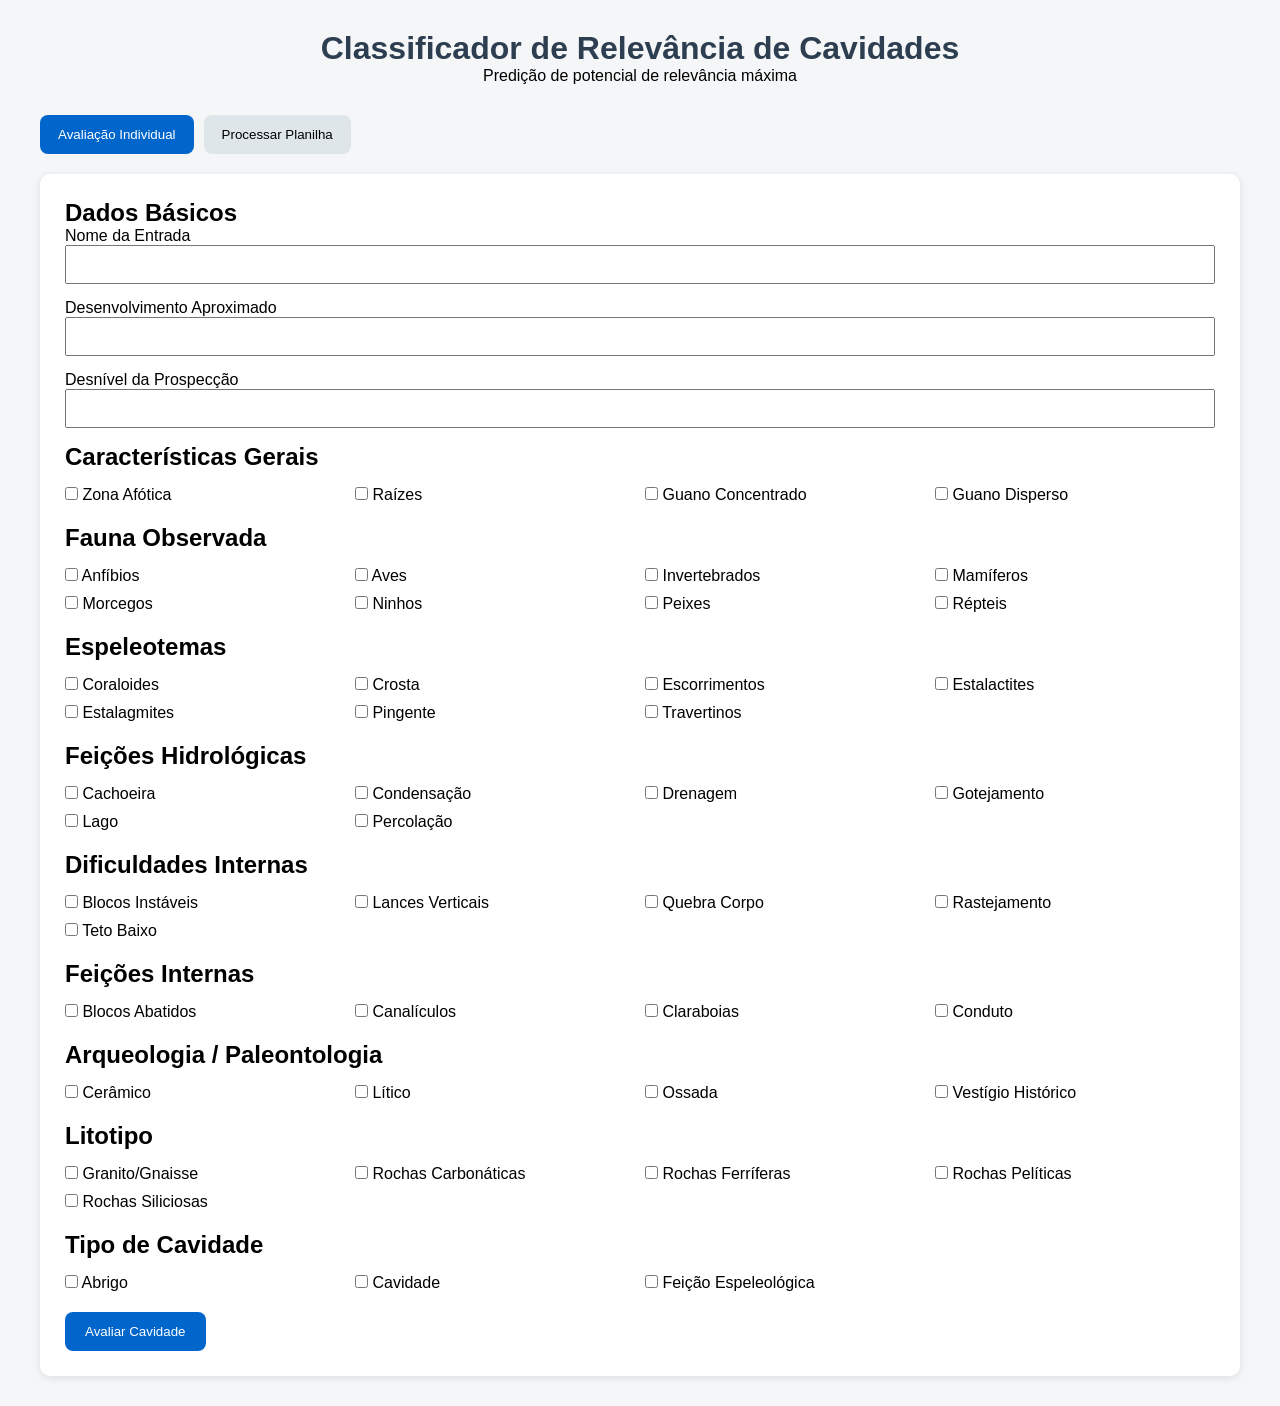
==== src/ml_relev_ncia_de_cavernas/templates/index.html @ 388c588d "chore: reestruturação repositório" ====
<!DOCTYPE html>
<html lang="pt-BR">
<head>
<meta charset="UTF-8">
<meta name="viewport" content="width=device-width, initial-scale=1.0">

<title>Classificador de Relevância de Cavidades</title>
<link rel="stylesheet" href="../static/css/style.css">
<script src="../static/js/app.js" defer ></script>
</head>
<body>

<div class="container">

    <header>
        <h1>Classificador de Relevância de Cavidades</h1>
        <p>Predição de potencial de relevância máxima</p>
    </header>

    <div class="tabs">

        <button class="tab active"
            onclick="abrirAba('individual')">
            Avaliação Individual
        </button>

        <button class="tab"
            onclick="abrirAba('planilha')">
            Processar Planilha
        </button>

    </div>

    <!-- ABA INDIVIDUAL -->

    <div id="individual" name="individual" class="content active">

    <div class="card">

    <h2>Dados Básicos</h2>

    <div class="field">
        <label>Nome da Entrada</label>
        <input type="number" id="nome_entrada" name="nome_entrada">
    </div>

    <div class="field">
        <label>Desenvolvimento Aproximado</label>
        <input type="number" id="desenv_aproximado" name="desenv_aproximado" step="0.01">
    </div>

    <div class="field">
        <label>Desnível da Prospecção</label>
        <input type="number" id="desnivel_propeccao" name="desnivel_propeccao" step="0.01">
    </div>

    <h2>Características Gerais</h2>

    <div class="checkbox-grid">

        <label><input type="checkbox" id="zona_afotica" name="zona_afotica"> Zona Afótica</label>

        <label><input type="checkbox" id="raizes" name="raizes"> Raízes</label>

        <label><input type="checkbox" id="ocorrencia_guano_concentrado" name="ocorrencia_guano_concentrado"> Guano Concentrado</label>

        <label><input type="checkbox" id="ocorrencia_guano_disperso" name="ocorrencia_guano_disperso"> Guano Disperso</label>

    </div>

    <h2>Fauna Observada</h2>

    <div class="checkbox-grid">

        <label><input type="checkbox" id="animal_observado_anfibios" name="animal_observado_anfibios"> Anfíbios</label>

        <label><input type="checkbox" id="animal_observado_aves" name="animal_observado_aves"> Aves</label>

        <label><input type="checkbox" id="animal_observado_invertebrados" name="animal_observado_invertebrados"> Invertebrados</label>

        <label><input type="checkbox" id="animal_observado_mamiferos" name="animal_observado_mamiferos"> Mamíferos</label>

        <label><input type="checkbox" id="animal_observado_morcegos" name="animal_observado_morcegos"> Morcegos</label>

        <label><input type="checkbox" id="animal_observado_ninhos" name="animal_observado_ninhos"> Ninhos</label>

        <label><input type="checkbox" id="animal_observado_peixes" name="animal_observado_peixes"> Peixes</label>

        <label><input type="checkbox" id="animal_observado_repteis" name="animal_observado_repteis"> Répteis</label>

    </div>

    <h2>Espeleotemas</h2>

    <div class="checkbox-grid">

        <label><input type="checkbox" id="tipo_espeleotema_coraloides" name="tipo_espeleotema_coraloides"> Coraloides</label>

        <label><input type="checkbox" id="tipo_espeleotema_crosta" name="tipo_espeleotema_crosta"> Crosta</label>

        <label><input type="checkbox" id="tipo_espeleotema_escorrimentos" name="tipo_espeleotema_escorrimentos"> Escorrimentos</label>

        <label><input type="checkbox" id="tipo_espeleotema_estalactites" name="tipo_espeleotema_estalactites"> Estalactites</label>

        <label><input type="checkbox" id="tipo_espeleotema_estalagmites" name="tipo_espeleotema_estalagmites"> Estalagmites</label>

        <label><input type="checkbox" id="tipo_espeleotema_pingente" name="tipo_espeleotema_pingente"> Pingente</label>

        <label><input type="checkbox" id="tipo_espeleotema_travertinos" name="tipo_espeleotema_travertinos"> Travertinos</label>

    </div>

    <h2>Feições Hidrológicas</h2>

    <div class="checkbox-grid">

        <label><input type="checkbox" id="feicao_hidrologica_cachoeira" name="feicao_hidrologica_cachoeira"> Cachoeira</label>

        <label><input type="checkbox" id="feicao_hidrologica_condensacao" name="feicao_hidrologica_condensacao"> Condensação</label>

        <label><input type="checkbox" id="feicao_hidrologica_drenagem" name="feicao_hidrologica_drenagem"> Drenagem</label>

        <label><input type="checkbox" id="feicao_hidrologica_gotejamento" name="feicao_hidrologica_gotejamento"> Gotejamento</label>

        <label><input type="checkbox" id="feicao_hidrologica_lago" name="feicao_hidrologica_lago"> Lago</label>

        <label><input type="checkbox" id="feicao_hidrologica_percolacao" name="feicao_hidrologica_percolacao"> Percolação</label>

    </div>

    <h2>Dificuldades Internas</h2>

    <div class="checkbox-grid">

        <label><input type="checkbox" id="dificuldade_interna_blocos_instaveis" name="dificuldade_interna_blocos_instaveis"> Blocos Instáveis</label>

        <label><input type="checkbox" id="dificuldade_interna_lances_verticais" name="dificuldade_interna_lances_verticais"> Lances Verticais</label>

        <label><input type="checkbox" id="dificuldade_interna_quebra_corpo" name="dificuldade_interna_quebra_corpo"> Quebra Corpo</label>

        <label><input type="checkbox" id="dificuldade_interna_rastejamento" name="dificuldade_interna_rastejamento"> Rastejamento</label>

        <label><input type="checkbox" id="dificuldade_interna_teto_baixo" name="dificuldade_interna_teto_baixo"> Teto Baixo</label>

    </div>

    <h2>Feições Internas</h2>

    <div class="checkbox-grid">

        <label><input type="checkbox" id="feicao_interna_blocos_abatidos" name="feicao_interna_blocos_abatidos"> Blocos Abatidos</label>

        <label><input type="checkbox" id="feicao_interna_canaliculos" name="feicao_interna_canaliculos"> Canalículos</label>

        <label><input type="checkbox" id="feicao_interna_claraboias" name="feicao_interna_claraboias"> Claraboias</label>

        <label><input type="checkbox" id="feicao_interna_conduto" name="feicao_interna_conduto"> Conduto</label>

    </div>

    <h2>Arqueologia / Paleontologia</h2>

    <div class="checkbox-grid">

        <label><input type="checkbox" id="arqueologia_paleontologia_ceramico" name="arqueologia_paleontologia_ceramico"> Cerâmico</label>

        <label><input type="checkbox" id="arqueologia_paleontologia_litico" name="arqueologia_paleontologia_litico"> Lítico</label>

        <label><input type="checkbox" id="arqueologia_paleontologia_ossada" name="arqueologia_paleontologia_ossada"> Ossada</label>

        <label><input type="checkbox" id="arqueologia_paleontologia_vestigio_historico" name="arqueologia_paleontologia_vestigio_historico"> Vestígio Histórico</label>

    </div>

    <h2>Litotipo</h2>

    <div class="checkbox-grid">

        <label><input type="checkbox" id="litotipo_prospeccao_granito_gnaisse" name="litotipo_prospeccao_granito_gnaisse"> Granito/Gnaisse</label>

        <label><input type="checkbox" id="litotipo_prospeccao_rochas_carbonaticas" name="litotipo_prospeccao_rochas_carbonaticas"> Rochas Carbonáticas</label>

        <label><input type="checkbox" id="litotipo_prospeccao_rochas_ferriferas" name="litotipo_prospeccao_rochas_ferriferas"> Rochas Ferríferas</label>

        <label><input type="checkbox" id="litotipo_prospeccao_rochas_peliticas" name="litotipo_prospeccao_rochas_peliticas"> Rochas Pelíticas</label>

        <label><input type="checkbox" id="litotipo_prospeccao_rochas_siliciosas" name="litotipo_prospeccao_rochas_siliciosas"> Rochas Siliciosas</label>

    </div>

    <h2>Tipo de Cavidade</h2>

    <div class="checkbox-grid">

        <label><input type="checkbox" id="tipo_cavidade__abrigo" name="tipo_cavidade__abrigo"> Abrigo</label>

        <label><input type="checkbox" id="tipo_cavidade__cavidade" name="tipo_cavidade__cavidade"> Cavidade</label>

        <label><input type="checkbox" id="tipo_cavidade__feicao_espeleologica" name="tipo_cavidade__feicao_espeleologica"> Feição Espeleológica</label>

    </div>

    <button
        class="btn"
        onclick="avaliarIndividual()">
        Avaliar Cavidade
    </button>

</div>

        <div id="resultado" name="resultado" class="resultado">

            <h2>Resultado</h2>

            <div id="score" name="score" class="score">
                0%
            </div>

            <div id="classe" name="classe" class="classe">
                --
            </div>

        </div>

    </div>

    <div id="planilha" name="planilha" class="content">

        <div class="card">

            <h2>Processamento em Lote</h2>

            <button class="btn">

                📥 Baixar Template Excel
            </button>

            </div>

            <br>

            <input type="file"
                accept=".xlsx">

            <br><br>

            <button
                class="btn"
                onclick="processarPlanilha()">

                Processar Planilha

            </button>

        </div>

        <div id="planilhaResultado" name="planilhaResultado"
             class="resultado">

            <h2>Processamento Concluído</h2>

            <button class="btn">

                📊 Baixar Resultado

            </button>

        </div>

    </div>

</div>

</body>
</html>
---- src/ml_relev_ncia_de_cavernas/static/css/style.css ----
*{
    margin:0;
    padding:0;
    box-sizing:border-box;
}

body{
    font-family:Segoe UI, sans-serif;
    background:#f4f6f8;
    padding:30px;
}

.container{
    max-width:1200px;
    margin:auto;
}

header{
    text-align:center;
    margin-bottom:30px;
}

header h1{
    color:#2c3e50;
}

.tabs{
    display:flex;
    gap:10px;
    margin-bottom:20px;
}

.tab{
    padding:12px 18px;
    border:none;
    cursor:pointer;
    background:#dfe6e9;
    border-radius:8px;
}

.tab.active{
    background:#0066cc;
    color:white;
}

.content{
    display:none;
}

.content.active{
    display:block;
}

.card{
    background:white;
    padding:25px;
    border-radius:10px;
    box-shadow:0 2px 8px rgba(0,0,0,.1);
}

.field{
    margin-bottom:15px;
}

input[type=number]{
    width:100%;
    padding:10px;
}

.checkbox-grid{
    display:grid;
    grid-template-columns:repeat(auto-fill,minmax(250px,1fr));
    gap:10px;
    margin-top:15px;
    margin-bottom:20px;
}

.btn{
    background:#0066cc;
    color:white;
    border:none;
    padding:12px 20px;
    border-radius:8px;
    cursor:pointer;
}

.btn:hover{
    background:#004e9c;
}

.resultado{
    margin-top:20px;
    background:white;
    padding:20px;
    border-radius:10px;
    box-shadow:0 2px 8px rgba(0,0,0,.1);

    display:none;
}

.score{
    font-size:60px;
    font-weight:bold;
    color:#16a085;
}

.classe{
    font-size:24px;
}
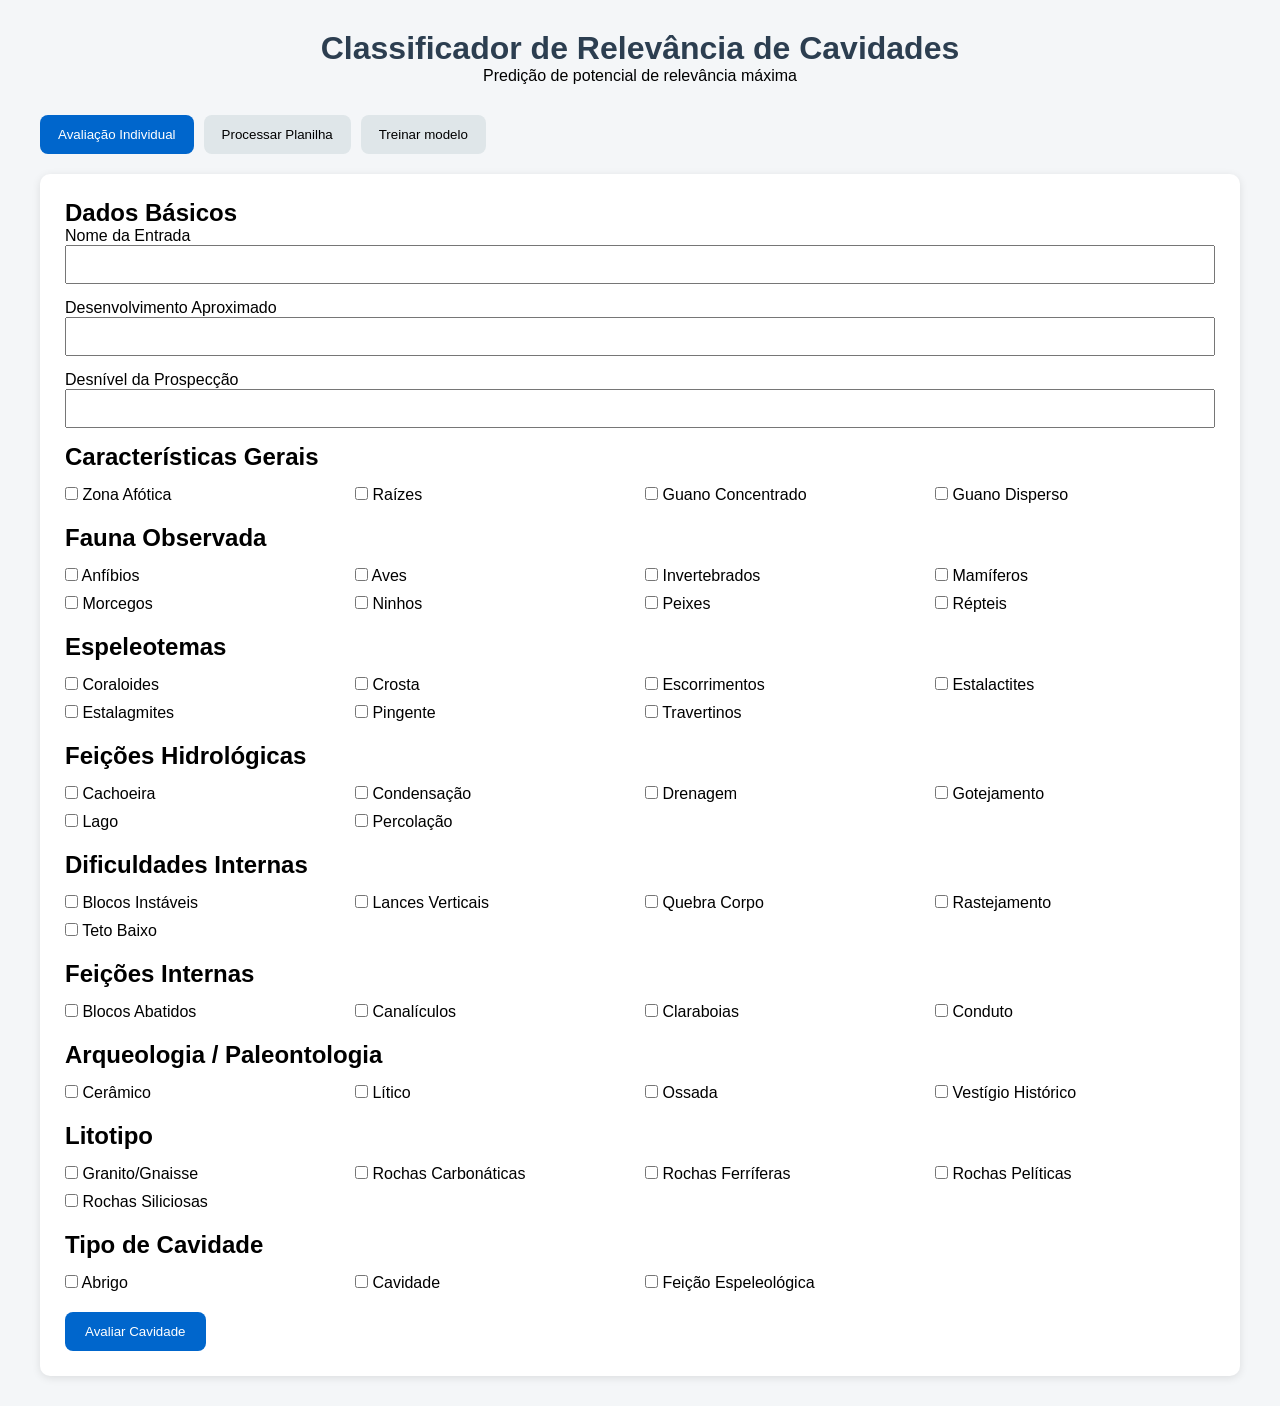
==== commit 6ad37382: "feat: Front do sas, exportação modelo sas" ====
--- a/src/ml_relev_ncia_de_cavernas/templates/index.html
+++ b/src/ml_relev_ncia_de_cavernas/templates/index.html
@@ -1,275 +1,434 @@
 <!DOCTYPE html>
 <html lang="pt-BR">
+
 <head>
-<meta charset="UTF-8">
-<meta name="viewport" content="width=device-width, initial-scale=1.0">
-
-<title>Classificador de Relevância de Cavidades</title>
-<link rel="stylesheet" href="../static/css/style.css">
-<script src="../static/js/app.js" defer ></script>
+    <meta charset="UTF-8">
+    <meta name="viewport" content="width=device-width, initial-scale=1.0">
+
+    <title>Classificador de Relevância de Cavidades</title>
+
+    <link rel="stylesheet" href="../static/css/style.css">
+    <script src="../static/js/app.js" defer></script>
 </head>
+
+
 <body>
 
-<div class="container">
-
-    <header>
-        <h1>Classificador de Relevância de Cavidades</h1>
-        <p>Predição de potencial de relevância máxima</p>
-    </header>
-
-    <div class="tabs">
-
-        <button class="tab active"
-            onclick="abrirAba('individual')">
-            Avaliação Individual
-        </button>
-
-        <button class="tab"
-            onclick="abrirAba('planilha')">
-            Processar Planilha
-        </button>
+    <div class="container">
+
+        <header>
+            <h1>Classificador de Relevância de Cavidades</h1>
+            <p>Predição de potencial de relevância máxima</p>
+        </header>
+
+        <div class="tabs">
+
+            <button class="tab active" onclick="abrirAba('individual', event)">
+                Avaliação Individual
+            </button>
+
+            <button class="tab" onclick="abrirAba('planilha', event)">
+                Processar Planilha
+            </button>
+
+            <button class="tab" onclick="abrirAba('treinamento', event)">
+                Treinar modelo
+            </button>
+
+        </div>
+
+        <!-- ABA INDIVIDUAL -->
+        <div id="individual" name="individual" class="content active">
+
+            <div class="card">
+
+                <h2>Dados Básicos</h2>
+
+                <div class="field">
+                    <label>Nome da Entrada</label>
+                    <input type="number" id="nome_entrada" name="nome_entrada">
+                </div>
+
+                <div class="field">
+                    <label>Desenvolvimento Aproximado</label>
+                    <input type="number" id="desenv_aproximado" name="desenv_aproximado" step="0.01">
+                </div>
+
+                <div class="field">
+                    <label>Desnível da Prospecção</label>
+                    <input type="number" id="desnivel_propeccao" name="desnivel_propeccao" step="0.01">
+                </div>
+
+                <h2>Características Gerais</h2>
+
+                <div class="checkbox-grid">
+
+                    <label>
+                        <input type="checkbox" id="zona_afotica" name="zona_afotica">
+                        Zona Afótica
+                    </label>
+
+                    <label>
+                        <input type="checkbox" id="raizes" name="raizes">
+                        Raízes
+                    </label>
+
+                    <label>
+                        <input type="checkbox" id="ocorrencia_guano_concentrado" name="ocorrencia_guano_concentrado">
+                        Guano Concentrado
+                    </label>
+
+                    <label>
+                        <input type="checkbox" id="ocorrencia_guano_disperso" name="ocorrencia_guano_disperso">
+                        Guano Disperso
+                    </label>
+
+                </div>
+
+                <h2>Fauna Observada</h2>
+
+                <div class="checkbox-grid">
+
+                    <label>
+                        <input type="checkbox" id="animal_observado_anfibios" name="animal_observado_anfibios">
+                        Anfíbios
+                    </label>
+
+                    <label>
+                        <input type="checkbox" id="animal_observado_aves" name="animal_observado_aves">
+                        Aves
+                    </label>
+
+                    <label>
+                        <input type="checkbox" id="animal_observado_invertebrados" name="animal_observado_invertebrados">
+                        Invertebrados
+                    </label>
+
+                    <label>
+                        <input type="checkbox" id="animal_observado_mamiferos" name="animal_observado_mamiferos">
+                        Mamíferos
+                    </label>
+
+                    <label>
+                        <input type="checkbox" id="animal_observado_morcegos" name="animal_observado_morcegos">
+                        Morcegos
+                    </label>
+
+                    <label>
+                        <input type="checkbox" id="animal_observado_ninhos" name="animal_observado_ninhos">
+                        Ninhos
+                    </label>
+
+                    <label>
+                        <input type="checkbox" id="animal_observado_peixes" name="animal_observado_peixes">
+                        Peixes
+                    </label>
+
+                    <label>
+                        <input type="checkbox" id="animal_observado_repteis" name="animal_observado_repteis">
+                        Répteis
+                    </label>
+
+                </div>
+
+                <h2>Espeleotemas</h2>
+
+                <div class="checkbox-grid">
+
+                    <label>
+                        <input type="checkbox" id="tipo_espeleotema_coraloides" name="tipo_espeleotema_coraloides">
+                        Coraloides
+                    </label>
+
+                    <label>
+                        <input type="checkbox" id="tipo_espeleotema_crosta" name="tipo_espeleotema_crosta">
+                        Crosta
+                    </label>
+
+                    <label>
+                        <input type="checkbox" id="tipo_espeleotema_escorrimentos" name="tipo_espeleotema_escorrimentos">
+                        Escorrimentos
+                    </label>
+
+                    <label>
+                        <input type="checkbox" id="tipo_espeleotema_estalactites" name="tipo_espeleotema_estalactites">
+                        Estalactites
+                    </label>
+
+                    <label>
+                        <input type="checkbox" id="tipo_espeleotema_estalagmites" name="tipo_espeleotema_estalagmites">
+                        Estalagmites
+                    </label>
+
+                    <label>
+                        <input type="checkbox" id="tipo_espeleotema_pingente" name="tipo_espeleotema_pingente">
+                        Pingente
+                    </label>
+
+                    <label>
+                        <input type="checkbox" id="tipo_espeleotema_travertinos" name="tipo_espeleotema_travertinos">
+                        Travertinos
+                    </label>
+
+                </div>
+
+                <h2>Feições Hidrológicas</h2>
+
+                <div class="checkbox-grid">
+
+                    <label>
+                        <input type="checkbox" id="feicao_hidrologica_cachoeira" name="feicao_hidrologica_cachoeira">
+                        Cachoeira
+                    </label>
+
+                    <label>
+                        <input type="checkbox" id="feicao_hidrologica_condensacao" name="feicao_hidrologica_condensacao">
+                        Condensação
+                    </label>
+
+                    <label>
+                        <input type="checkbox" id="feicao_hidrologica_drenagem" name="feicao_hidrologica_drenagem">
+                        Drenagem
+                    </label>
+
+                    <label>
+                        <input type="checkbox" id="feicao_hidrologica_gotejamento" name="feicao_hidrologica_gotejamento">
+                        Gotejamento
+                    </label>
+
+                    <label>
+                        <input type="checkbox" id="feicao_hidrologica_lago" name="feicao_hidrologica_lago">
+                        Lago
+                    </label>
+
+                    <label>
+                        <input type="checkbox" id="feicao_hidrologica_percolacao" name="feicao_hidrologica_percolacao">
+                        Percolação
+                    </label>
+
+                </div>
+
+                <h2>Dificuldades Internas</h2>
+
+                <div class="checkbox-grid">
+
+                    <label>
+                        <input type="checkbox" id="dificuldade_interna_blocos_instaveis" name="dificuldade_interna_blocos_instaveis">
+                        Blocos Instáveis
+                    </label>
+
+                    <label>
+                        <input type="checkbox" id="dificuldade_interna_lances_verticais" name="dificuldade_interna_lances_verticais">
+                        Lances Verticais
+                    </label>
+
+                    <label>
+                        <input type="checkbox" id="dificuldade_interna_quebra_corpo" name="dificuldade_interna_quebra_corpo">
+                        Quebra Corpo
+                    </label>
+
+                    <label>
+                        <input type="checkbox" id="dificuldade_interna_rastejamento" name="dificuldade_interna_rastejamento">
+                        Rastejamento
+                    </label>
+
+                    <label>
+                        <input type="checkbox" id="dificuldade_interna_teto_baixo" name="dificuldade_interna_teto_baixo">
+                        Teto Baixo
+                    </label>
+
+                </div>
+
+                <h2>Feições Internas</h2>
+
+                <div class="checkbox-grid">
+
+                    <label>
+                        <input type="checkbox" id="feicao_interna_blocos_abatidos" name="feicao_interna_blocos_abatidos">
+                        Blocos Abatidos
+                    </label>
+
+                    <label>
+                        <input type="checkbox" id="feicao_interna_canaliculos" name="feicao_interna_canaliculos">
+                        Canalículos
+                    </label>
+
+                    <label>
+                        <input type="checkbox" id="feicao_interna_claraboias" name="feicao_interna_claraboias">
+                        Claraboias
+                    </label>
+
+                    <label>
+                        <input type="checkbox" id="feicao_interna_conduto" name="feicao_interna_conduto">
+                        Conduto
+                    </label>
+
+                </div>
+
+                <h2>Arqueologia / Paleontologia</h2>
+
+                <div class="checkbox-grid">
+
+                    <label>
+                        <input type="checkbox" id="arqueologia_paleontologia_ceramico" name="arqueologia_paleontologia_ceramico">
+                        Cerâmico
+                    </label>
+
+                    <label>
+                        <input type="checkbox" id="arqueologia_paleontologia_litico" name="arqueologia_paleontologia_litico">
+                        Lítico
+                    </label>
+
+                    <label>
+                        <input type="checkbox" id="arqueologia_paleontologia_ossada" name="arqueologia_paleontologia_ossada">
+                        Ossada
+                    </label>
+
+                    <label>
+                        <input type="checkbox" id="arqueologia_paleontologia_vestigio_historico" name="arqueologia_paleontologia_vestigio_historico">
+                        Vestígio Histórico
+                    </label>
+
+                </div>
+
+                <h2>Litotipo</h2>
+
+                <div class="checkbox-grid">
+
+                    <label>
+                        <input type="checkbox" id="litotipo_prospeccao_granito_gnaisse" name="litotipo_prospeccao_granito_gnaisse">
+                        Granito/Gnaisse
+                    </label>
+
+                    <label>
+                        <input type="checkbox" id="litotipo_prospeccao_rochas_carbonaticas" name="litotipo_prospeccao_rochas_carbonaticas">
+                        Rochas Carbonáticas
+                    </label>
+
+                    <label>
+                        <input type="checkbox" id="litotipo_prospeccao_rochas_ferriferas" name="litotipo_prospeccao_rochas_ferriferas">
+                        Rochas Ferríferas
+                    </label>
+
+                    <label>
+                        <input type="checkbox" id="litotipo_prospeccao_rochas_peliticas" name="litotipo_prospeccao_rochas_peliticas">
+                        Rochas Pelíticas
+                    </label>
+
+                    <label>
+                        <input type="checkbox" id="litotipo_prospeccao_rochas_siliciosas" name="litotipo_prospeccao_rochas_siliciosas">
+                        Rochas Siliciosas
+                    </label>
+
+                </div>
+
+                <h2>Tipo de Cavidade</h2>
+
+                <div class="checkbox-grid">
+
+                    <label>
+                        <input type="checkbox" id="tipo_cavidade__abrigo" name="tipo_cavidade__abrigo">
+                        Abrigo
+                    </label>
+
+                    <label>
+                        <input type="checkbox" id="tipo_cavidade__cavidade" name="tipo_cavidade__cavidade">
+                        Cavidade
+                    </label>
+
+                    <label>
+                        <input type="checkbox" id="tipo_cavidade__feicao_espeleologica" name="tipo_cavidade__feicao_espeleologica">
+                        Feição Espeleológica
+                    </label>
+
+                </div>
+
+                <button class="btn" onclick="avaliarIndividual()">
+                    Avaliar Cavidade
+                </button>
+
+            </div>
+
+            <div id="resultado" name="resultado" class="resultado">
+
+                <h2>Resultado</h2>
+
+                <div id="score" name="score" class="score">
+                    0%
+                </div>
+
+                <div id="classe" name="classe" class="classe">
+                    --
+                </div>
+
+            </div>
+
+        </div>
+
+        <!-- ABA PLANILHA -->
+        <div id="planilha" name="planilha" class="content">
+
+            <div class="card">
+
+                <h2>Processamento em Lote</h2>
+
+                <a href="../static/files/template.xlsx">
+                    <button  class="btn" type="button">
+                        📥 Baixar Template Excel
+                    </button>
+                </a>
+
+            </div>
+
+            <br>
+
+            <input
+                type="file"
+                accept=".xlsx"
+                id="arquivoExcel">
+
+            <br><br>
+
+            <button class="btn" onclick="processarPlanilha()">
+                Processar Planilha
+            </button>
+
+            <div id="planilhaResultado" name="planilhaResultado" class="resultado">
+
+                <h2>Processamento Concluído</h2>
+
+                <button class="btn" id="btnDownloadResultado">
+                    📊 Baixar Resultado
+                </button>
+
+            </div>
+
+        </div>
+
+        <!-- ABA TREINAMENTO -->
+        <div id="treinamento" name="treinamento" class="content">
+
+            <div class="card">
+
+                <h2>Treinamento do modelo</h2>
+
+                <button class="btn" onclick="processarTreinamento()">
+                    📥 Treinar modelo
+                </button>
+
+            </div>
+
+            <br>
+
+            <input
+                type="file"
+                accept=".xlsx"
+                id="arquivoTreinamento">
+
+        </div>
 
     </div>
 
-    <!-- ABA INDIVIDUAL -->
-
-    <div id="individual" name="individual" class="content active">
-
-    <div class="card">
-
-    <h2>Dados Básicos</h2>
-
-    <div class="field">
-        <label>Nome da Entrada</label>
-        <input type="number" id="nome_entrada" name="nome_entrada">
-    </div>
-
-    <div class="field">
-        <label>Desenvolvimento Aproximado</label>
-        <input type="number" id="desenv_aproximado" name="desenv_aproximado" step="0.01">
-    </div>
-
-    <div class="field">
-        <label>Desnível da Prospecção</label>
-        <input type="number" id="desnivel_propeccao" name="desnivel_propeccao" step="0.01">
-    </div>
-
-    <h2>Características Gerais</h2>
-
-    <div class="checkbox-grid">
-
-        <label><input type="checkbox" id="zona_afotica" name="zona_afotica"> Zona Afótica</label>
-
-        <label><input type="checkbox" id="raizes" name="raizes"> Raízes</label>
-
-        <label><input type="checkbox" id="ocorrencia_guano_concentrado" name="ocorrencia_guano_concentrado"> Guano Concentrado</label>
-
-        <label><input type="checkbox" id="ocorrencia_guano_disperso" name="ocorrencia_guano_disperso"> Guano Disperso</label>
-
-    </div>
-
-    <h2>Fauna Observada</h2>
-
-    <div class="checkbox-grid">
-
-        <label><input type="checkbox" id="animal_observado_anfibios" name="animal_observado_anfibios"> Anfíbios</label>
-
-        <label><input type="checkbox" id="animal_observado_aves" name="animal_observado_aves"> Aves</label>
-
-        <label><input type="checkbox" id="animal_observado_invertebrados" name="animal_observado_invertebrados"> Invertebrados</label>
-
-        <label><input type="checkbox" id="animal_observado_mamiferos" name="animal_observado_mamiferos"> Mamíferos</label>
-
-        <label><input type="checkbox" id="animal_observado_morcegos" name="animal_observado_morcegos"> Morcegos</label>
-
-        <label><input type="checkbox" id="animal_observado_ninhos" name="animal_observado_ninhos"> Ninhos</label>
-
-        <label><input type="checkbox" id="animal_observado_peixes" name="animal_observado_peixes"> Peixes</label>
-
-        <label><input type="checkbox" id="animal_observado_repteis" name="animal_observado_repteis"> Répteis</label>
-
-    </div>
-
-    <h2>Espeleotemas</h2>
-
-    <div class="checkbox-grid">
-
-        <label><input type="checkbox" id="tipo_espeleotema_coraloides" name="tipo_espeleotema_coraloides"> Coraloides</label>
-
-        <label><input type="checkbox" id="tipo_espeleotema_crosta" name="tipo_espeleotema_crosta"> Crosta</label>
-
-        <label><input type="checkbox" id="tipo_espeleotema_escorrimentos" name="tipo_espeleotema_escorrimentos"> Escorrimentos</label>
-
-        <label><input type="checkbox" id="tipo_espeleotema_estalactites" name="tipo_espeleotema_estalactites"> Estalactites</label>
-
-        <label><input type="checkbox" id="tipo_espeleotema_estalagmites" name="tipo_espeleotema_estalagmites"> Estalagmites</label>
-
-        <label><input type="checkbox" id="tipo_espeleotema_pingente" name="tipo_espeleotema_pingente"> Pingente</label>
-
-        <label><input type="checkbox" id="tipo_espeleotema_travertinos" name="tipo_espeleotema_travertinos"> Travertinos</label>
-
-    </div>
-
-    <h2>Feições Hidrológicas</h2>
-
-    <div class="checkbox-grid">
-
-        <label><input type="checkbox" id="feicao_hidrologica_cachoeira" name="feicao_hidrologica_cachoeira"> Cachoeira</label>
-
-        <label><input type="checkbox" id="feicao_hidrologica_condensacao" name="feicao_hidrologica_condensacao"> Condensação</label>
-
-        <label><input type="checkbox" id="feicao_hidrologica_drenagem" name="feicao_hidrologica_drenagem"> Drenagem</label>
-
-        <label><input type="checkbox" id="feicao_hidrologica_gotejamento" name="feicao_hidrologica_gotejamento"> Gotejamento</label>
-
-        <label><input type="checkbox" id="feicao_hidrologica_lago" name="feicao_hidrologica_lago"> Lago</label>
-
-        <label><input type="checkbox" id="feicao_hidrologica_percolacao" name="feicao_hidrologica_percolacao"> Percolação</label>
-
-    </div>
-
-    <h2>Dificuldades Internas</h2>
-
-    <div class="checkbox-grid">
-
-        <label><input type="checkbox" id="dificuldade_interna_blocos_instaveis" name="dificuldade_interna_blocos_instaveis"> Blocos Instáveis</label>
-
-        <label><input type="checkbox" id="dificuldade_interna_lances_verticais" name="dificuldade_interna_lances_verticais"> Lances Verticais</label>
-
-        <label><input type="checkbox" id="dificuldade_interna_quebra_corpo" name="dificuldade_interna_quebra_corpo"> Quebra Corpo</label>
-
-        <label><input type="checkbox" id="dificuldade_interna_rastejamento" name="dificuldade_interna_rastejamento"> Rastejamento</label>
-
-        <label><input type="checkbox" id="dificuldade_interna_teto_baixo" name="dificuldade_interna_teto_baixo"> Teto Baixo</label>
-
-    </div>
-
-    <h2>Feições Internas</h2>
-
-    <div class="checkbox-grid">
-
-        <label><input type="checkbox" id="feicao_interna_blocos_abatidos" name="feicao_interna_blocos_abatidos"> Blocos Abatidos</label>
-
-        <label><input type="checkbox" id="feicao_interna_canaliculos" name="feicao_interna_canaliculos"> Canalículos</label>
-
-        <label><input type="checkbox" id="feicao_interna_claraboias" name="feicao_interna_claraboias"> Claraboias</label>
-
-        <label><input type="checkbox" id="feicao_interna_conduto" name="feicao_interna_conduto"> Conduto</label>
-
-    </div>
-
-    <h2>Arqueologia / Paleontologia</h2>
-
-    <div class="checkbox-grid">
-
-        <label><input type="checkbox" id="arqueologia_paleontologia_ceramico" name="arqueologia_paleontologia_ceramico"> Cerâmico</label>
-
-        <label><input type="checkbox" id="arqueologia_paleontologia_litico" name="arqueologia_paleontologia_litico"> Lítico</label>
-
-        <label><input type="checkbox" id="arqueologia_paleontologia_ossada" name="arqueologia_paleontologia_ossada"> Ossada</label>
-
-        <label><input type="checkbox" id="arqueologia_paleontologia_vestigio_historico" name="arqueologia_paleontologia_vestigio_historico"> Vestígio Histórico</label>
-
-    </div>
-
-    <h2>Litotipo</h2>
-
-    <div class="checkbox-grid">
-
-        <label><input type="checkbox" id="litotipo_prospeccao_granito_gnaisse" name="litotipo_prospeccao_granito_gnaisse"> Granito/Gnaisse</label>
-
-        <label><input type="checkbox" id="litotipo_prospeccao_rochas_carbonaticas" name="litotipo_prospeccao_rochas_carbonaticas"> Rochas Carbonáticas</label>
-
-        <label><input type="checkbox" id="litotipo_prospeccao_rochas_ferriferas" name="litotipo_prospeccao_rochas_ferriferas"> Rochas Ferríferas</label>
-
-        <label><input type="checkbox" id="litotipo_prospeccao_rochas_peliticas" name="litotipo_prospeccao_rochas_peliticas"> Rochas Pelíticas</label>
-
-        <label><input type="checkbox" id="litotipo_prospeccao_rochas_siliciosas" name="litotipo_prospeccao_rochas_siliciosas"> Rochas Siliciosas</label>
-
-    </div>
-
-    <h2>Tipo de Cavidade</h2>
-
-    <div class="checkbox-grid">
-
-        <label><input type="checkbox" id="tipo_cavidade__abrigo" name="tipo_cavidade__abrigo"> Abrigo</label>
-
-        <label><input type="checkbox" id="tipo_cavidade__cavidade" name="tipo_cavidade__cavidade"> Cavidade</label>
-
-        <label><input type="checkbox" id="tipo_cavidade__feicao_espeleologica" name="tipo_cavidade__feicao_espeleologica"> Feição Espeleológica</label>
-
-    </div>
-
-    <button
-        class="btn"
-        onclick="avaliarIndividual()">
-        Avaliar Cavidade
-    </button>
-
-</div>
-
-        <div id="resultado" name="resultado" class="resultado">
-
-            <h2>Resultado</h2>
-
-            <div id="score" name="score" class="score">
-                0%
-            </div>
-
-            <div id="classe" name="classe" class="classe">
-                --
-            </div>
-
-        </div>
-
-    </div>
-
-    <div id="planilha" name="planilha" class="content">
-
-        <div class="card">
-
-            <h2>Processamento em Lote</h2>
-
-            <button class="btn">
-
-                📥 Baixar Template Excel
-            </button>
-
-            </div>
-
-            <br>
-
-            <input type="file"
-                accept=".xlsx">
-
-            <br><br>
-
-            <button
-                class="btn"
-                onclick="processarPlanilha()">
-
-                Processar Planilha
-
-            </button>
-
-        </div>
-
-        <div id="planilhaResultado" name="planilhaResultado"
-             class="resultado">
-
-            <h2>Processamento Concluído</h2>
-
-            <button class="btn">
-
-                📊 Baixar Resultado
-
-            </button>
-
-        </div>
-
-    </div>
-
-</div>
-
 </body>
+
 </html>
